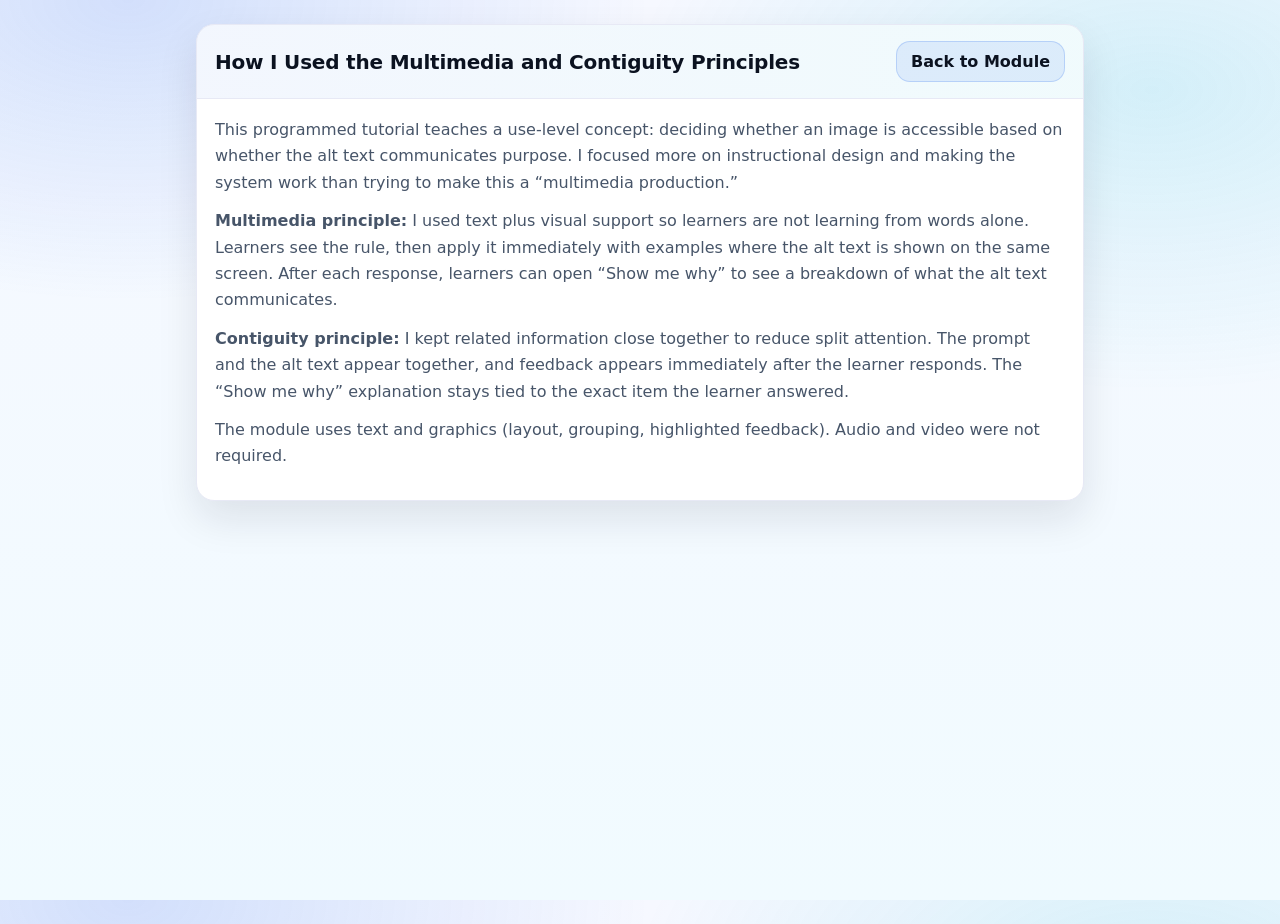
==== principles-summary.html @ 3cd393fe "Add files via upload" ====
<!doctype html>
<html lang="en">
<head>
  <meta charset="utf-8" />
  <meta name="viewport" content="width=device-width,initial-scale=1" />
  <title>Principles Summary</title>
  <link rel="stylesheet" href="./summarystyle.css?v=200" />
</head>

<body>
  <main class="wrap">
    <section class="card" aria-label="Principles summary">
      <div class="top">
        <h1>How I Used the Multimedia and Contiguity Principles</h1>
        <a class="btn" href="index.html">Back to Module</a>
      </div>

      <div class="content">
        <p>
          This programmed tutorial teaches a use-level concept: deciding whether an image is accessible based on whether the alt text communicates purpose.
          I focused more on instructional design and making the system work than trying to make this a “multimedia production.”
        </p>

        <p>
          <b>Multimedia principle:</b> I used text plus visual support so learners are not learning from words alone.
          Learners see the rule, then apply it immediately with examples where the alt text is shown on the same screen.
          After each response, learners can open “Show me why” to see a breakdown of what the alt text communicates.
        </p>

        <p>
          <b>Contiguity principle:</b> I kept related information close together to reduce split attention.
          The prompt and the alt text appear together, and feedback appears immediately after the learner responds.
          The “Show me why” explanation stays tied to the exact item the learner answered.
        </p>

        <p>
          The module uses text and graphics (layout, grouping, highlighted feedback). Audio and video were not required.
        </p>
      </div>
    </section>
  </main>
</body>
</html>
---- summarystyle.css ----
:root{
  --text:#0b1220;
  --muted:#475569;
  --line:#e7e9f5;
  --primary:#2f6fed;
  --shadow: 0 18px 40px rgba(15,23,42,.10);
  --radius: 18px;
}

*{box-sizing:border-box}
html,body{height:100%}

body{
  margin:0;
  font-family: system-ui, -apple-system, Segoe UI, Roboto, Arial, sans-serif;
  color: var(--text);
  background:
    radial-gradient(900px 520px at 10% 0%, rgba(47,111,237,.18), transparent 58%),
    radial-gradient(900px 520px at 90% 10%, rgba(6,182,212,.14), transparent 58%),
    linear-gradient(180deg, #f6f8ff, #f1fbff);
}

.wrap{max-width:920px;margin:24px auto;padding:0 16px 60px}

.card{
  background:#ffffff;
  border:1px solid var(--line);
  border-radius: var(--radius);
  box-shadow: var(--shadow);
  overflow:hidden;
}

.top{
  display:flex;
  justify-content:space-between;
  align-items:center;
  gap:12px;
  padding:16px 18px;
  border-bottom:1px solid var(--line);
  background: linear-gradient(90deg, rgba(47,111,237,.06), rgba(6,182,212,.06));
}

h1{margin:0;font-size:20px;letter-spacing:-.2px}
.content{padding:18px}
p{margin:0 0 12px 0;line-height:1.65;color:var(--muted)}

.btn{
  border-radius: 14px;
  border: 1px solid rgba(47,111,237,.22);
  background: rgba(47,111,237,.10);
  color: var(--text);
  padding:10px 14px;
  font-weight:900;
  cursor:pointer;
  text-decoration:none;
  display:inline-block;
}
.btn:hover{background: rgba(47,111,237,.14)}
.btn:focus-visible{outline:3px solid rgba(47,111,237,.70); outline-offset:3px}
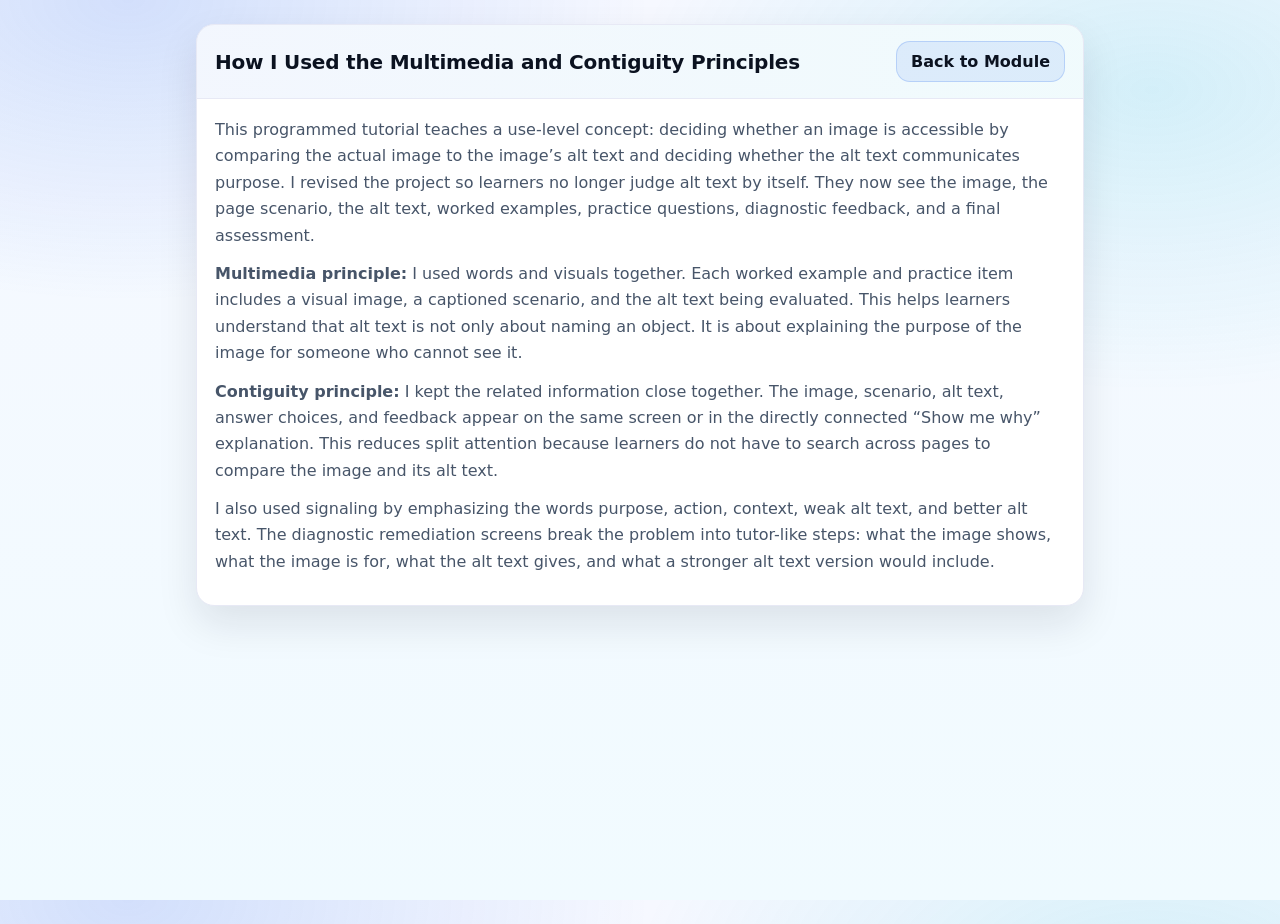
==== commit f023ff1c: "updated concept version" ====
--- a/principles-summary.html
+++ b/principles-summary.html
@@ -1,43 +1,33 @@
-<!doctype html>
-<html lang="en">
-<head>
-  <meta charset="utf-8" />
-  <meta name="viewport" content="width=device-width,initial-scale=1" />
-  <title>Principles Summary</title>
-  <link rel="stylesheet" href="./summarystyle.css?v=200" />
-</head>
-
-<body>
-  <main class="wrap">
-    <section class="card" aria-label="Principles summary">
-      <div class="top">
-        <h1>How I Used the Multimedia and Contiguity Principles</h1>
-        <a class="btn" href="index.html">Back to Module</a>
-      </div>
-
-      <div class="content">
-        <p>
-          This programmed tutorial teaches a use-level concept: deciding whether an image is accessible based on whether the alt text communicates purpose.
-          I focused more on instructional design and making the system work than trying to make this a “multimedia production.”
-        </p>
-
-        <p>
-          <b>Multimedia principle:</b> I used text plus visual support so learners are not learning from words alone.
-          Learners see the rule, then apply it immediately with examples where the alt text is shown on the same screen.
-          After each response, learners can open “Show me why” to see a breakdown of what the alt text communicates.
-        </p>
-
-        <p>
-          <b>Contiguity principle:</b> I kept related information close together to reduce split attention.
-          The prompt and the alt text appear together, and feedback appears immediately after the learner responds.
-          The “Show me why” explanation stays tied to the exact item the learner answered.
-        </p>
-
-        <p>
-          The module uses text and graphics (layout, grouping, highlighted feedback). Audio and video were not required.
-        </p>
-      </div>
-    </section>
-  </main>
-</body>
-</html>
+<!doctype html>
+<html lang="en">
+<head>
+  <meta charset="utf-8" />
+  <meta name="viewport" content="width=device-width,initial-scale=1" />
+  <title>Principles Summary</title>
+  <link rel="stylesheet" href="./summarystyle.css?v=300" />
+</head>
+<body>
+  <main class="wrap">
+    <section class="card" aria-label="Principles summary">
+      <div class="top">
+        <h1>How I Used the Multimedia and Contiguity Principles</h1>
+        <a class="btn" href="index.html">Back to Module</a>
+      </div>
+      <div class="content">
+        <p>
+          This programmed tutorial teaches a use-level concept: deciding whether an image is accessible by comparing the actual image to the image’s alt text and deciding whether the alt text communicates purpose. I revised the project so learners no longer judge alt text by itself. They now see the image, the page scenario, the alt text, worked examples, practice questions, diagnostic feedback, and a final assessment.
+        </p>
+        <p>
+          <b>Multimedia principle:</b> I used words and visuals together. Each worked example and practice item includes a visual image, a captioned scenario, and the alt text being evaluated. This helps learners understand that alt text is not only about naming an object. It is about explaining the purpose of the image for someone who cannot see it.
+        </p>
+        <p>
+          <b>Contiguity principle:</b> I kept the related information close together. The image, scenario, alt text, answer choices, and feedback appear on the same screen or in the directly connected “Show me why” explanation. This reduces split attention because learners do not have to search across pages to compare the image and its alt text.
+        </p>
+        <p>
+          I also used signaling by emphasizing the words purpose, action, context, weak alt text, and better alt text. The diagnostic remediation screens break the problem into tutor-like steps: what the image shows, what the image is for, what the alt text gives, and what a stronger alt text version would include.
+        </p>
+      </div>
+    </section>
+  </main>
+</body>
+</html>
